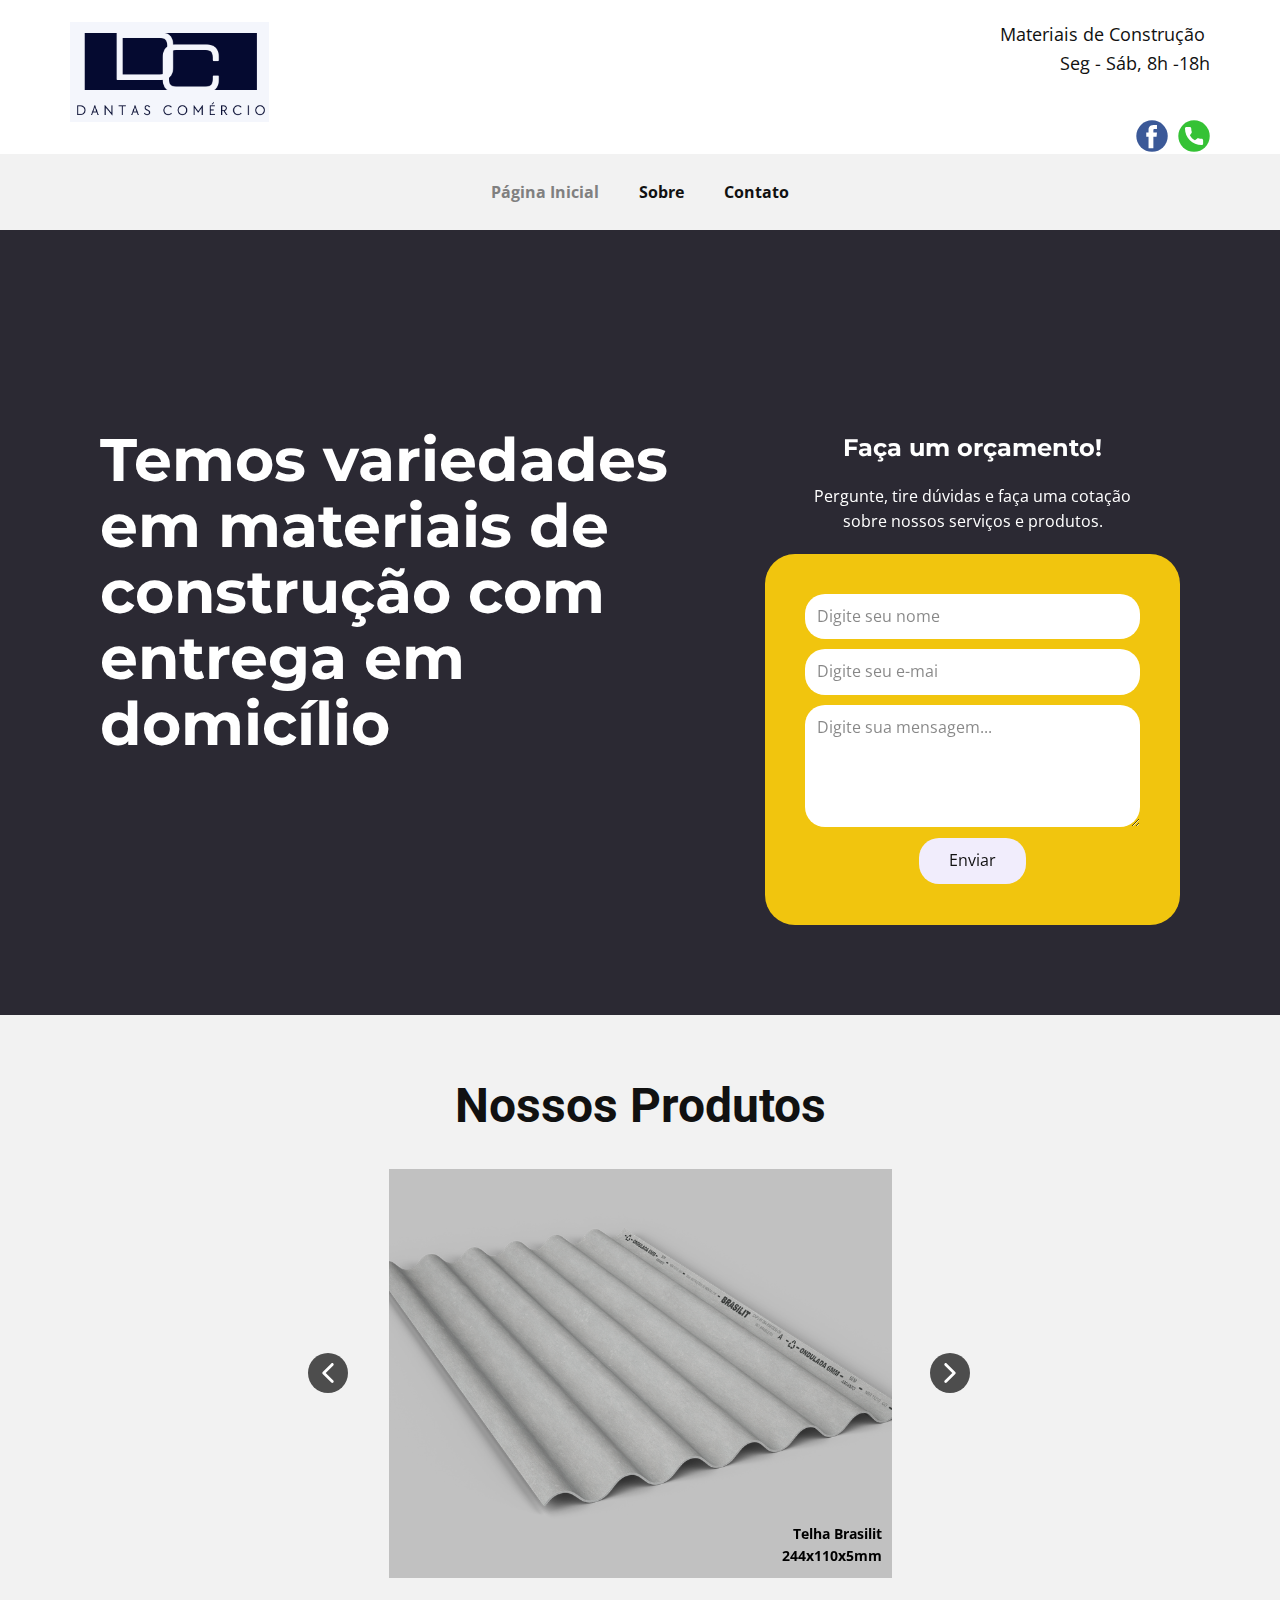
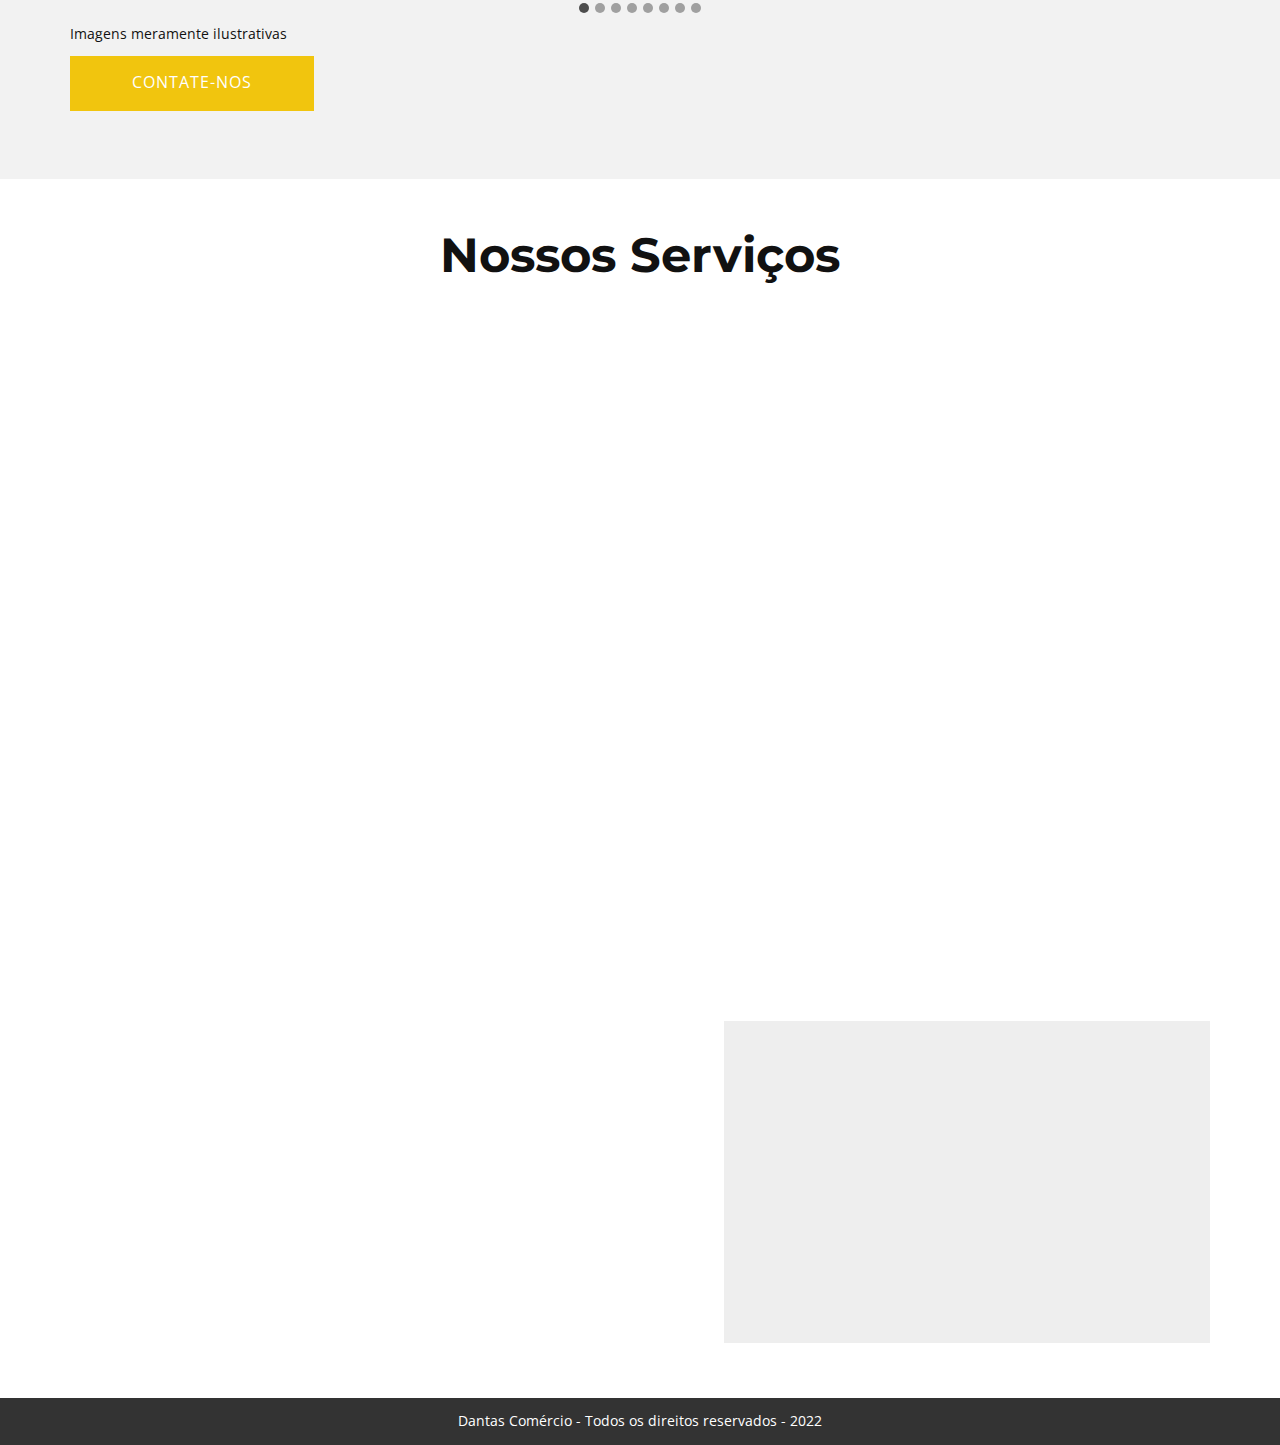
==== index.html @ 9c633738 "dantas-comercio" ====
<!DOCTYPE html>
<html style="font-size: 16px;" lang="pt-BR">
  <head>
    <meta name="viewport" content="width=device-width, initial-scale=1.0">
    <meta charset="utf-8">
    <meta name="keywords" content="​Preparing For Your Success,We Provide Truly Prominent IT Solutions., Our Services, About Us, ​Build Great Products, We partner with the world&amp;apos;s leading universities, ​Consulting Successes, What People Say">
    <meta name="description" content="">
    <meta name="page_type" content="np-template-header-footer-from-plugin">
    <title>Página Inicial</title>
    <link rel="stylesheet" href="nicepage.css" media="screen">
<link rel="stylesheet" href="Página-Inicial.css" media="screen">
    <script class="u-script" type="text/javascript" src="jquery.js" defer=""></script>
    <script class="u-script" type="text/javascript" src="nicepage.js" defer=""></script>
    <meta name="generator" content="Nicepage 4.3.3, nicepage.com">
    <link rel="icon" href="images/favicon.png">
    <link id="u-theme-google-font" rel="stylesheet" href="https://fonts.googleapis.com/css?family=Roboto:100,100i,300,300i,400,400i,500,500i,700,700i,900,900i|Open+Sans:300,300i,400,400i,600,600i,700,700i,800,800i">
    <link id="u-page-google-font" rel="stylesheet" href="https://fonts.googleapis.com/css?family=Montserrat:100,100i,200,200i,300,300i,400,400i,500,500i,600,600i,700,700i,800,800i,900,900i">
    
    
    
    
    
    <script type="application/ld+json">{
		"@context": "http://schema.org",
		"@type": "Organization",
		"name": "DC Projeto",
		"logo": "images/DC-Cr.png",
		"sameAs": [
				"https://www.facebook.com/dantascomerciomd/",
				"tel:+5511960256099"
		]
}</script>
    <meta name="theme-color" content="#7c5ddf">
    <meta property="og:title" content="Página Inicial">
    <meta property="og:description" content="">
    <meta property="og:type" content="website">
  </head>
  <body data-home-page="Página-Inicial.html" data-home-page-title="Página Inicial" class="u-body"><header class=" u-clearfix u-header u-section-row-container" id="sec-d35a"><div class="u-section-rows">
        <div class="u-align-center-xs u-section-row u-section-row-1" id="sec-71fa">
          <div class="u-clearfix u-sheet u-sheet-1">
            <p class="u-align-center-sm u-align-center-xs u-align-right-lg u-align-right-md u-align-right-xl u-text u-text-1">Materiais de Construção&nbsp;<br>Seg - Sáb, 8h -18h
            </p>
            <a href="Página-Inicial.html" data-page-id="2117128168" class="u-align-center-sm u-align-center-xs u-image u-logo u-image-1" data-image-width="312" data-image-height="157" title="Home">
              <img src="images/DC-Cr.png" class="u-logo-image u-logo-image-1" data-image-width="80">
            </a>
            <div class="u-align-right u-social-icons u-spacing-10 u-social-icons-1">
              <a class="u-social-url" title="facebook" target="_blank" href="https://www.facebook.com/dantascomerciomd/"><span class="u-icon u-social-facebook u-social-icon u-icon-1"><svg class="u-svg-link" preserveAspectRatio="xMidYMin slice" viewBox="0 0 112 112" style=""><use xmlns:xlink="http://www.w3.org/1999/xlink" xlink:href="#svg-f225"></use></svg><svg class="u-svg-content" viewBox="0 0 112 112" x="0" y="0" id="svg-f225"><circle fill="currentColor" cx="56.1" cy="56.1" r="55"></circle><path fill="#FFFFFF" d="M73.5,31.6h-9.1c-1.4,0-3.6,0.8-3.6,3.9v8.5h12.6L72,58.3H60.8v40.8H43.9V58.3h-8V43.9h8v-9.2
            c0-6.7,3.1-17,17-17h12.5v13.9H73.5z"></path></svg></span>
              </a>
              <a class="u-social-url" target="_blank" data-type="Phone" title="Phone" href="tel:+5511960256099"><span class="u-icon u-social-icon u-social-phone u-icon-2"><svg class="u-svg-link" preserveAspectRatio="xMidYMin slice" viewBox="0 0 112 112" style=""><use xmlns:xlink="http://www.w3.org/1999/xlink" xlink:href="#svg-a6d8"></use></svg><svg class="u-svg-content" viewBox="0 0 112 112" x="0" y="0" id="svg-a6d8"><circle fill="currentColor" cx="56.1" cy="56.1" r="55"></circle><path fill="#FFFFFF" d="M82.7,66c-3.9,0-7.7-0.6-11.3-1.8c-1.8-0.6-4,0-5,1.1l-7.1,5.4c-8.3-4.4-13.4-9.5-17.7-17.7l5.2-7
	c1.4-1.4,1.8-3.3,1.3-5.2c-1.2-3.6-1.8-7.5-1.8-11.3c0-2.8-2.3-5.1-5.1-5.1H29.5c-2.8,0-5.1,2.3-5.1,5.1c0,32.2,26.2,58.4,58.4,58.4
	c2.8,0,5.1-2.3,5.1-5.1V71.1C87.8,68.3,85.6,66,82.7,66z"></path></svg></span>
              </a>
            </div>
          </div>
          
          
          
          
          
        </div>
        <div class="u-grey-5 u-section-row u-section-row-2" id="sec-13b1">
          <div class="u-clearfix u-sheet u-valign-middle u-sheet-2">
            <nav class="u-menu u-menu-dropdown u-offcanvas u-menu-1">
              <div class="menu-collapse" style="font-size: 1rem; letter-spacing: 0px; font-weight: 700;">
                <a class="u-button-style u-custom-active-border-color u-custom-border u-custom-border-color u-custom-borders u-custom-hover-border-color u-custom-left-right-menu-spacing u-custom-text-active-color u-custom-text-color u-custom-text-hover-color u-custom-top-bottom-menu-spacing u-nav-link" href="#">
                  <svg class="u-svg-link" viewBox="0 0 24 24"><use xmlns:xlink="http://www.w3.org/1999/xlink" xlink:href="#menu-hamburger"></use></svg>
                  <svg class="u-svg-content" version="1.1" id="menu-hamburger" viewBox="0 0 16 16" x="0px" y="0px" xmlns:xlink="http://www.w3.org/1999/xlink" xmlns="http://www.w3.org/2000/svg"><g><rect y="1" width="16" height="2"></rect><rect y="7" width="16" height="2"></rect><rect y="13" width="16" height="2"></rect>
</g></svg>
                </a>
              </div>
              <div class="u-custom-menu u-nav-container">
                <ul class="u-nav u-unstyled u-nav-1"><li class="u-nav-item"><a class="u-button-style u-nav-link u-text-active-grey-50 u-text-hover-palette-5-dark-1" href="Página-Inicial.html" style="padding: 10px 20px;">Página Inicial</a>
</li><li class="u-nav-item"><a class="u-button-style u-nav-link u-text-active-grey-50 u-text-hover-palette-5-dark-1" href="Sobre.html" style="padding: 10px 20px;">Sobre</a>
</li><li class="u-nav-item"><a class="u-button-style u-nav-link u-text-active-grey-50 u-text-hover-palette-5-dark-1" href="Contato.html" style="padding: 10px 20px;">Contato</a>
</li></ul>
              </div>
              <div class="u-custom-menu u-nav-container-collapse">
                <div class="u-black u-container-style u-inner-container-layout u-opacity u-opacity-95 u-sidenav">
                  <div class="u-inner-container-layout u-sidenav-overflow">
                    <div class="u-menu-close"></div>
                    <ul class="u-align-center u-nav u-popupmenu-items u-unstyled u-nav-2"><li class="u-nav-item"><a class="u-button-style u-nav-link" href="Página-Inicial.html" style="padding: 10px 20px;">Página Inicial</a>
</li><li class="u-nav-item"><a class="u-button-style u-nav-link" href="Sobre.html" style="padding: 10px 20px;">Sobre</a>
</li><li class="u-nav-item"><a class="u-button-style u-nav-link" href="Contato.html" style="padding: 10px 20px;">Contato</a>
</li></ul>
                  </div>
                </div>
                <div class="u-black u-menu-overlay u-opacity u-opacity-70"></div>
              </div>
            </nav>
          </div>
          
          
          
          
          
        </div>
      </div></header>
    <section class="u-clearfix u-palette-1-dark-3 u-section-1" id="carousel_b222">
      <div class="u-clearfix u-sheet u-sheet-1">
        <div class="u-clearfix u-expanded-width u-layout-wrap u-layout-wrap-1">
          <div class="u-layout">
            <div class="u-layout-row">
              <div class="u-align-center-sm u-align-center-xs u-container-style u-layout-cell u-size-28-md u-size-28-sm u-size-28-xs u-size-35-lg u-size-35-xl u-layout-cell-1">
                <div class="u-container-layout u-valign-top u-container-layout-1">
                  <h2 class="u-custom-font u-font-montserrat u-text u-text-body-alt-color u-text-1" data-animation-name="slideIn" data-animation-duration="2000" data-animation-direction="Left">Temos variedades em materiais de construção com entrega em domicílio<br>
                  </h2>
                </div>
              </div>
              <div class="u-align-left u-container-style u-layout-cell u-size-25-lg u-size-25-xl u-size-32-md u-size-32-sm u-size-32-xs u-layout-cell-2" data-animation-name="zoomIn" data-animation-duration="1750" data-animation-direction="">
                <div class="u-container-layout u-valign-bottom u-container-layout-2">
                  <h3 class="u-align-center u-custom-font u-font-montserrat u-text u-text-body-alt-color u-text-default u-text-2">Faça um orçamento!</h3>
                  <p class="u-align-center u-text u-text-body-alt-color u-text-3">Pergunte, tire dúvidas e faça uma cotação sobre nossos serviços e produtos.</p>
                  <div class="u-form u-palette-3-base u-radius-30 u-form-1">
                    <form action="diegoferreira899@gmail.com" method="POST" class="u-clearfix u-form-spacing-10 u-form-vertical u-inner-form" source="custom" name="form" style="padding: 40px;">
                      <div class="u-form-group u-form-name">
                        <label for="name-2137" class="u-form-control-hidden u-label"></label>
                        <input type="text" placeholder="Digite seu nome" id="name-2137" name="name" class="u-input u-input-rectangle u-radius-20 u-white" required="">
                      </div>
                      <div class="u-form-email u-form-group">
                        <label for="email-2137" class="u-form-control-hidden u-label"></label>
                        <input type="email" placeholder="Digite seu e-mai" id="email-2137" name="email" class="u-input u-input-rectangle u-radius-20 u-white" required="">
                      </div>
                      <div class="u-form-group u-form-message">
                        <label for="message-2137" class="u-form-control-hidden u-label"></label>
                        <textarea placeholder="Digite sua mensagem..." rows="4" cols="50" id="message-2137" name="message" class="u-input u-input-rectangle u-radius-20 u-white" required=""></textarea>
                      </div>
                      <div class="u-align-center u-form-group u-form-submit">
                        <a href="#" class="u-btn u-btn-round u-btn-submit u-button-style u-palette-1-light-3 u-radius-20 u-btn-1">Enviar<br>
                        </a>
                        <input type="submit" value="submit" class="u-form-control-hidden">
                      </div>
                      <div class="u-form-send-message u-form-send-success">Obrigado! Sua mensagem foi enviada com sucesso.</div>
                      <div class="u-form-send-error u-form-send-message">Houve uma falha! Tente outros canais de atendimento.</div>
                      <input type="hidden" value="" name="recaptchaResponse">
                    </form>
                  </div>
                </div>
              </div>
            </div>
          </div>
        </div>
      </div>
    </section>
    <section class="u-align-center u-clearfix u-grey-5 u-section-2" id="sec-fc1e">
      <div class="u-clearfix u-sheet u-sheet-1">
        <h1 class="u-text u-text-default u-text-1">Nossos Produt<span style="font-size: 1.875rem;"></span>os
        </h1>
        <div class="u-carousel u-expanded-width-xs u-gallery u-gallery-slider u-layout-carousel u-lightbox u-no-transition u-show-text-always u-gallery-1" id="carousel-f035" data-interval="5000" data-u-ride="carousel">
          <ol class="u-absolute-hcenter u-carousel-indicators u-carousel-indicators-1">
            <li data-u-target="#carousel-f035" data-u-slide-to="0" class="u-active u-grey-70 u-shape-circle" style="width: 10px; height: 10px;"></li>
            <li data-u-target="#carousel-f035" data-u-slide-to="1" class="u-grey-70 u-shape-circle" style="width: 10px; height: 10px;"></li>
            <li data-u-target="#carousel-f035" data-u-slide-to="2" class="u-grey-70 u-shape-circle" style="width: 10px; height: 10px;"></li>
            <li data-u-target="#carousel-f035" data-u-slide-to="3" class="u-grey-70 u-shape-circle" style="width: 10px; height: 10px;"></li>
            <li data-u-target="#carousel-f035" data-u-slide-to="4" class="u-grey-70 u-shape-circle" style="width: 10px; height: 10px;"></li>
            <li data-u-target="#carousel-f035" data-u-slide-to="5" class="u-grey-70 u-shape-circle" style="width: 10px; height: 10px;"></li>
            <li data-u-target="#carousel-f035" data-u-slide-to="6" class="u-grey-70 u-shape-circle" style="width: 10px; height: 10px;"></li>
            <li data-u-target="#carousel-f035" data-u-slide-to="7" class="u-grey-70 u-shape-circle" style="width: 10px; height: 10px;"></li>
          </ol>
          <div class="u-carousel-inner u-gallery-inner" role="listbox">
            <div class="u-active u-carousel-item u-gallery-item u-carousel-item-1">
              <div class="u-back-slide" data-image-width="900" data-image-height="636">
                <img class="u-back-image u-expanded" src="images/telha-residencial-6502899-1570106093883.png">
              </div>
              <div class="u-align-right u-over-slide u-shading u-valign-bottom u-over-slide-1">
                <p class="u-align-right u-gallery-heading u-small-text u-text-black u-text-variant" style="margin-right: 0px; margin-left: auto; width: 234px; font-weight: 700;">Telha Brasilit</p>
                <p class="u-align-right-xs u-gallery-text u-text-black" style="margin-right: 0px; margin-left: auto; margin-top: 0px; width: 234px; font-size: 0.875rem; font-weight: 700; background-image: none;">244x110x5mm</p>
              </div>
            </div>
            <div class="u-carousel-item u-gallery-item u-carousel-item-2">
              <div class="u-back-slide" data-image-width="1000" data-image-height="1000">
                <img class="u-back-image u-expanded" src="images/teste1Telha-ondulada-de-fibrocimento-213x110cm-5mm-Residencial-cinza-Brasilit.jpg">
              </div>
              <div class="u-align-right u-over-slide u-shading u-valign-bottom u-over-slide-2">
                <p class="u-align-right u-gallery-heading u-small-text u-text-black u-text-variant" style="margin-right: 0px; margin-left: auto; width: 234px; font-weight: 700;">Telha Brasilit</p>
                <p class="u-align-right-xs u-gallery-text u-text-black" style="margin-right: 0px; margin-left: auto; margin-top: 0px; width: 234px; font-size: 0.875rem; font-weight: 700; background-image: none;">213x110x5mm</p>
              </div>
            </div>
            <div class="u-carousel-item u-gallery-item u-carousel-item-3" data-image-width="1600" data-image-height="1600">
              <div class="u-back-slide">
                <img class="u-back-image u-expanded" src="images/teste-telha_romana_de_vidro_225x40cm_prismatic_88490976_3070_1800x1800.webp" alt="Telha Romana">
              </div>
              <div class="u-align-right u-over-slide u-shading u-valign-bottom u-over-slide-3">
                <p class="u-align-right u-gallery-heading u-small-text u-text-black u-text-variant" style="margin-right: 0px; margin-left: auto; width: 234px; font-weight: 700;">Telha Romana</p>
                <p class="u-align-right-xs u-gallery-text u-text-black" style="margin-right: 0px; margin-left: auto; margin-top: 0px; width: 234px; font-size: 0.875rem; font-weight: 700; background-image: none;">Prismatic R$ 40,00 un.</p>
              </div>
              <style data-mode="XL" data-visited="true"></style>
              <style data-mode="LG"></style>
              <style data-mode="MD"></style>
              <style data-mode="SM"></style>
              <style data-mode="XS" data-visited="true"></style>
            </div>
            <div class="u-carousel-item u-gallery-item u-carousel-item-4" data-image-width="600" data-image-height="600">
              <div class="u-back-slide">
                <img class="u-back-image u-expanded" src="images/TELHA_VIDRO_PORTUGUESA.jpg_5.jpg" alt="Telha de Vidro Portuguesa">
              </div>
              <div class="u-align-right u-over-slide u-shading u-valign-bottom u-over-slide-4">
                <p class="u-align-right u-gallery-heading u-small-text u-text-black u-text-variant" style="margin-right: 0px; margin-left: auto; width: 234px; font-weight: 700;">Telha de Vidro Portuguesa</p>
                <p class="u-align-right-xs u-gallery-text u-text-black" style="margin-right: 0px; margin-left: auto; margin-top: 0px; width: 234px; font-size: 0.875rem; font-weight: 700; background-image: none;">R$ 40,00 un.</p>
              </div>
              <style data-mode="XL"></style>
              <style data-mode="LG"></style>
              <style data-mode="MD"></style>
              <style data-mode="SM"></style>
              <style data-mode="XS" data-visited="true"></style>
            </div>
            <div class="u-carousel-item u-gallery-item u-carousel-item-5" data-image-width="420" data-image-height="356">
              <div class="u-back-slide" data-image-width="420" data-image-height="356">
                <img class="u-back-image u-expanded" src="images/areia-ecologica-ecosolidos-20kg.png" alt="Areia Ensacada">
              </div>
              <div class="u-align-right u-over-slide u-shading u-valign-bottom u-over-slide-5">
                <p class="u-align-right u-gallery-heading u-small-text u-text-black u-text-variant" style="margin-right: 0px; margin-left: auto; width: 234px; font-weight: 700;">Areia Ensacada</p>
                <p class="u-align-right-xs u-gallery-text u-text-black" style="margin-right: 0px; margin-left: auto; margin-top: 0px; width: 234px; font-size: 0.875rem; font-weight: 700; background-image: none;">20kg/un.</p>
              </div>
              <style data-mode="XL"></style>
              <style data-mode="LG"></style>
              <style data-mode="MD"></style>
              <style data-mode="SM"></style>
              <style data-mode="XS" data-visited="true"></style>
            </div>
            <div class="u-carousel-item u-gallery-item u-carousel-item-6" data-image-width="458" data-image-height="458">
              <div class="u-back-slide" data-image-width="458" data-image-height="458">
                <img class="u-back-image u-expanded" src="images/teste-pedra-brita-1-ensacada-20kg.jpg" alt="Pedrisco Ensacado">
              </div>
              <div class="u-align-right u-over-slide u-shading u-valign-bottom u-over-slide-6">
                <p class="u-align-right u-gallery-heading u-small-text u-text-black u-text-variant" style="margin-right: 0px; margin-left: auto; width: 300px; font-weight: 700;">Pedrisco Ensacado</p>
                <p class="u-align-right-xs u-gallery-text u-text-black" style="margin-right: 0px; margin-left: auto; margin-top: 0px; width: 300px; font-size: 0.875rem; font-weight: 700; background-image: none;">20kg/un.</p>
              </div>
              <style data-mode="XL"></style>
              <style data-mode="LG"></style>
              <style data-mode="MD"></style>
              <style data-mode="SM"></style>
              <style data-mode="XS" data-visited="true"></style>
            </div>
            <div class="u-carousel-item u-gallery-item u-carousel-item-7" data-image-width="600" data-image-height="600">
              <div class="u-back-slide" data-image-width="458" data-image-height="458">
                <img class="u-back-image u-expanded" src="images/teste-pedra-brita-1-ensacada-20kg.jpg" alt="Pedra Ensacada">
              </div>
              <div class="u-align-right u-over-slide u-shading u-valign-bottom u-over-slide-7">
                <p class="u-align-right u-gallery-heading u-small-text u-text-black u-text-variant" style="margin-right: 0px; margin-left: auto; width: 234px; font-weight: 700;">Pedra Ensacada</p>
                <p class="u-align-right-xs u-gallery-text u-text-black" style="margin-right: 0px; margin-left: auto; margin-top: 0px; width: 234px; font-size: 0.875rem; font-weight: 700; background-image: none;">20kg/un.</p>
              </div>
              <style data-mode="XL"></style>
              <style data-mode="LG"></style>
              <style data-mode="MD"></style>
              <style data-mode="SM"></style>
              <style data-mode="XS" data-visited="true"></style>
            </div>
            <div class="u-carousel-item u-gallery-item u-carousel-item-8" data-image-width="600" data-image-height="600">
              <div class="u-back-slide" data-image-width="500" data-image-height="500">
                <img class="u-back-image u-expanded" src="images/Cimento-Porcelanato-CAU-CPII-E-32-50KG-mafrel.jpg" alt="">
              </div>
              <div class="u-align-right u-over-slide u-shading u-valign-bottom u-over-slide-8">
                <p class="u-align-right u-gallery-heading u-small-text u-text-black u-text-variant" style="margin-right: 0px; margin-left: auto; width: 234px; font-weight: 700;">Cimento Cauê 50kg</p>
                <p class="u-align-right-xs u-gallery-text u-text-black" style="margin-right: 0px; margin-left: auto; margin-top: 0px; width: 234px; font-size: 0.875rem; font-weight: 700; background-image: none;">R$ 27,00 p/ retirar</p>
              </div>
              <style data-mode="XL"></style>
              <style data-mode="LG"></style>
              <style data-mode="MD"></style>
              <style data-mode="SM"></style>
              <style data-mode="XS" data-visited="true"></style>
            </div>
          </div>
          <a class="u-absolute-vcenter u-carousel-control u-carousel-control-prev u-grey-70 u-hidden-sm u-hidden-xs u-icon-circle u-opacity u-opacity-70 u-spacing-10 u-text-white u-carousel-control-1" href="#carousel-f035" role="button" data-u-slide="prev">
            <span aria-hidden="true">
              <svg viewBox="0 0 451.847 451.847"><path d="M97.141,225.92c0-8.095,3.091-16.192,9.259-22.366L300.689,9.27c12.359-12.359,32.397-12.359,44.751,0
c12.354,12.354,12.354,32.388,0,44.748L173.525,225.92l171.903,171.909c12.354,12.354,12.354,32.391,0,44.744
c-12.354,12.365-32.386,12.365-44.745,0l-194.29-194.281C100.226,242.115,97.141,234.018,97.141,225.92z"></path></svg>
            </span>
            <span class="sr-only">
              <svg viewBox="0 0 451.847 451.847"><path d="M97.141,225.92c0-8.095,3.091-16.192,9.259-22.366L300.689,9.27c12.359-12.359,32.397-12.359,44.751,0
c12.354,12.354,12.354,32.388,0,44.748L173.525,225.92l171.903,171.909c12.354,12.354,12.354,32.391,0,44.744
c-12.354,12.365-32.386,12.365-44.745,0l-194.29-194.281C100.226,242.115,97.141,234.018,97.141,225.92z"></path></svg>
            </span>
          </a>
          <a class="u-absolute-vcenter u-carousel-control u-carousel-control-next u-grey-70 u-hidden-sm u-hidden-xs u-icon-circle u-opacity u-opacity-70 u-spacing-10 u-text-white u-carousel-control-2" href="#carousel-f035" role="button" data-u-slide="next">
            <span aria-hidden="true">
              <svg viewBox="0 0 451.846 451.847"><path d="M345.441,248.292L151.154,442.573c-12.359,12.365-32.397,12.365-44.75,0c-12.354-12.354-12.354-32.391,0-44.744
L278.318,225.92L106.409,54.017c-12.354-12.359-12.354-32.394,0-44.748c12.354-12.359,32.391-12.359,44.75,0l194.287,194.284
c6.177,6.18,9.262,14.271,9.262,22.366C354.708,234.018,351.617,242.115,345.441,248.292z"></path></svg>
            </span>
            <span class="sr-only">
              <svg viewBox="0 0 451.846 451.847"><path d="M345.441,248.292L151.154,442.573c-12.359,12.365-32.397,12.365-44.75,0c-12.354-12.354-12.354-32.391,0-44.744
L278.318,225.92L106.409,54.017c-12.354-12.359-12.354-32.394,0-44.748c12.354-12.359,32.391-12.359,44.75,0l194.287,194.284
c6.177,6.18,9.262,14.271,9.262,22.366C354.708,234.018,351.617,242.115,345.441,248.292z"></path></svg>
            </span>
          </a>
        </div>
        <a href="Contato.html" data-page-id="66217888" class="u-active-palette-3-light-2 u-align-left-sm u-align-left-xs u-btn u-button-style u-hover-palette-3-light-2 u-palette-3-base u-text-active-white u-text-body-alt-color u-text-hover-white u-btn-1">Contate-nos</a>
        <p class="u-align-left u-text u-text-2">Imagens meramente ilustrativas</p>
      </div>
    </section>
    <section class="u-align-left u-clearfix u-section-3" id="carousel_f181">
      <div class="u-clearfix u-sheet u-sheet-1">
        <h2 class="u-align-center u-custom-font u-font-montserrat u-text u-text-default u-text-1">Nossos Serviços</h2>
        <div class="u-expanded-width u-list u-list-1">
          <div class="u-repeater u-repeater-1">
            <div class="u-align-left u-container-style u-list-item u-repeater-item" data-animation-name="zoomIn" data-animation-duration="2000" data-animation-direction="">
              <div class="u-container-layout u-similar-container u-valign-middle u-container-layout-1"><span class="u-custom-item u-file-icon u-icon u-icon-circle u-palette-1-base u-spacing-10 u-text-white u-icon-1"><img src="images/12.png" alt=""></span>
                <h5 class="u-custom-font u-font-montserrat u-text u-text-default u-text-2">Material de Construção</h5>
                <p class="u-text u-text-3">Variedades em materiais de construção com preços atrativos. Venha conferir!</p>
              </div>
            </div>
            <div class="u-align-left u-container-style u-list-item u-repeater-item" data-animation-name="zoomIn" data-animation-duration="2000" data-animation-direction="">
              <div class="u-container-layout u-similar-container u-valign-middle u-container-layout-2"><span class="u-custom-item u-file-icon u-icon u-icon-circle u-palette-1-base u-spacing-10 u-text-white u-icon-2"><img src="images/13.png" alt=""></span>
                <h5 class="u-custom-font u-font-montserrat u-text u-text-default u-text-4">Entrega em domicílio</h5>
                <p class="u-text u-text-5">Aqui você compra na quantidade e qualidade desejada e entregamos no local de sua preferência.</p>
              </div>
            </div>
            <div class="u-align-left u-container-style u-list-item u-repeater-item" data-animation-name="zoomIn" data-animation-duration="2000" data-animation-direction="">
              <div class="u-container-layout u-similar-container u-valign-middle u-container-layout-3"><span class="u-custom-item u-icon u-icon-circle u-palette-1-base u-spacing-10 u-text-white u-icon-3"><svg class="u-svg-link" preserveAspectRatio="xMidYMin slice" viewBox="0 0 55.25 55.25" style=""><use xmlns:xlink="http://www.w3.org/1999/xlink" xlink:href="#svg-e907"></use></svg><svg class="u-svg-content" viewBox="0 0 55.25 55.25" x="0px" y="0px" id="svg-e907" style="enable-background:new 0 0 55.25 55.25;"><path d="M52.618,2.631c-3.51-3.508-9.219-3.508-12.729,0L3.827,38.693C3.81,38.71,3.8,38.731,3.785,38.749
	c-0.021,0.024-0.039,0.05-0.058,0.076c-0.053,0.074-0.094,0.153-0.125,0.239c-0.009,0.026-0.022,0.049-0.029,0.075
	c-0.003,0.01-0.009,0.02-0.012,0.03l-3.535,14.85c-0.016,0.067-0.02,0.135-0.022,0.202C0.004,54.234,0,54.246,0,54.259
	c0.001,0.114,0.026,0.225,0.065,0.332c0.009,0.025,0.019,0.047,0.03,0.071c0.049,0.107,0.11,0.21,0.196,0.296
	c0.095,0.095,0.207,0.168,0.328,0.218c0.121,0.05,0.25,0.075,0.379,0.075c0.077,0,0.155-0.009,0.231-0.027l14.85-3.535
	c0.027-0.006,0.051-0.021,0.077-0.03c0.034-0.011,0.066-0.024,0.099-0.039c0.072-0.033,0.139-0.074,0.201-0.123
	c0.024-0.019,0.049-0.033,0.072-0.054c0.008-0.008,0.018-0.012,0.026-0.02l36.063-36.063C56.127,11.85,56.127,6.14,52.618,2.631z
	 M51.204,4.045c2.488,2.489,2.7,6.397,0.65,9.137l-9.787-9.787C44.808,1.345,48.716,1.557,51.204,4.045z M46.254,18.895l-9.9-9.9
	l1.414-1.414l9.9,9.9L46.254,18.895z M4.961,50.288c-0.391-0.391-1.023-0.391-1.414,0L2.79,51.045l2.554-10.728l4.422-0.491
	l-0.569,5.122c-0.004,0.038,0.01,0.073,0.01,0.11c0,0.038-0.014,0.072-0.01,0.11c0.004,0.033,0.021,0.06,0.028,0.092
	c0.012,0.058,0.029,0.111,0.05,0.165c0.026,0.065,0.057,0.124,0.095,0.181c0.031,0.046,0.062,0.087,0.1,0.127
	c0.048,0.051,0.1,0.094,0.157,0.134c0.045,0.031,0.088,0.06,0.138,0.084C9.831,45.982,9.9,46,9.972,46.017
	c0.038,0.009,0.069,0.03,0.108,0.035c0.036,0.004,0.072,0.006,0.109,0.006c0,0,0.001,0,0.001,0c0,0,0.001,0,0.001,0h0.001
	c0,0,0.001,0,0.001,0c0.036,0,0.073-0.002,0.109-0.006l5.122-0.569l-0.491,4.422L4.204,52.459l0.757-0.757
	C5.351,51.312,5.351,50.679,4.961,50.288z M17.511,44.809L39.889,22.43c0.391-0.391,0.391-1.023,0-1.414s-1.023-0.391-1.414,0
	L16.097,43.395l-4.773,0.53l0.53-4.773l22.38-22.378c0.391-0.391,0.391-1.023,0-1.414s-1.023-0.391-1.414,0L10.44,37.738
	l-3.183,0.354L34.94,10.409l9.9,9.9L17.157,47.992L17.511,44.809z M49.082,16.067l-9.9-9.9l1.415-1.415l9.9,9.9L49.082,16.067z"></path></svg></span>
                <h5 class="u-custom-font u-font-montserrat u-text u-text-default u-text-6">Orçamento</h5>
                <p class="u-text u-text-7">Faça um orçamento conosco. É sem compromisso!</p>
              </div>
            </div>
          </div>
        </div>
      </div>
    </section>
    <section class="u-align-left u-clearfix u-section-4" id="carousel_1522">
      <div class="u-clearfix u-sheet u-valign-bottom-sm u-sheet-1">
        <div class="u-container-style u-group u-group-1" data-animation-name="zoomIn" data-animation-duration="2000" data-animation-direction="">
          <div class="u-container-layout u-valign-middle u-container-layout-1">
            <h6 class="u-text u-text-1">locaLiZAÇÃO</h6>
            <p class="u-align-center u-custom-font u-font-montserrat u-text u-text-2">Avenida Torres Tibagy, 758, 07060-000 - Guarulhos/SP</p>
            <div class="u-border-10 u-border-palette-3-base u-line u-line-horizontal u-line-1"></div>
            <p class="u-text u-text-3"><span class="u-file-icon u-icon"><img src="images/1590523.png" alt=""></span>&nbsp;(11) 2443-3631<br><span class="u-file-icon u-icon"><img src="images/725624.png" alt=""></span>&nbsp;(11) 96025-6099
            </p>
          </div>
        </div>
        <div class="u-align-center-sm u-align-center-xs u-align-right-lg u-align-right-md u-align-right-xl u-grey-light-2 u-map u-map-1">
          <div class="embed-responsive">
            <iframe class="embed-responsive-item" src="//maps.google.com/maps?output=embed&amp;q=Avenida%20Torres%20Tibagy%2C%20758%2C%2007060-000%20-%20Guarulhos%2FSP&amp;z=10&amp;t=m" data-map="[base64]"></iframe>
          </div>
        </div>
      </div>
    </section>
    
    
    <footer class="u-align-center u-clearfix u-footer u-grey-80 u-footer" id="sec-1e6e"><div class="u-clearfix u-sheet u-valign-middle u-sheet-1">
        <p class="u-small-text u-text u-text-variant u-text-1">Dantas Comércio - Todos os direitos reservados - 2022</p>
      </div></footer>
  </body>
</html>
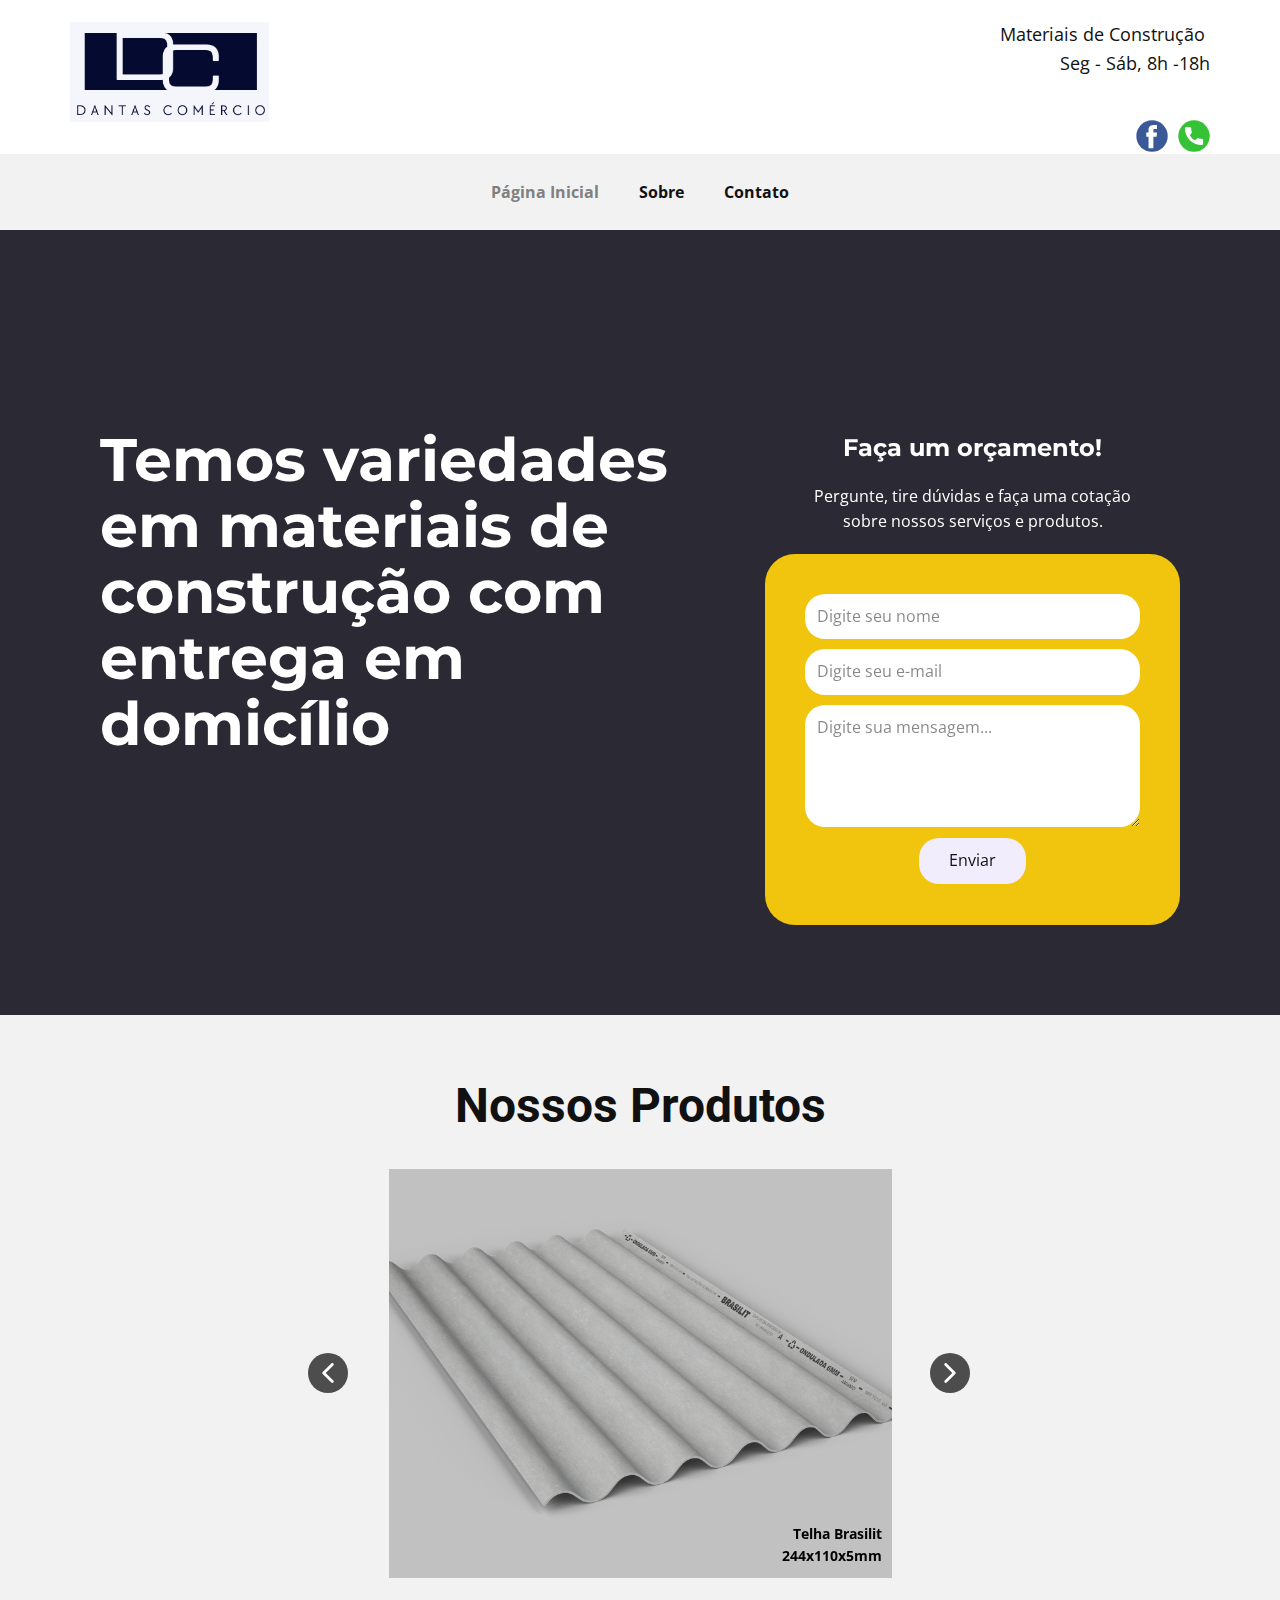
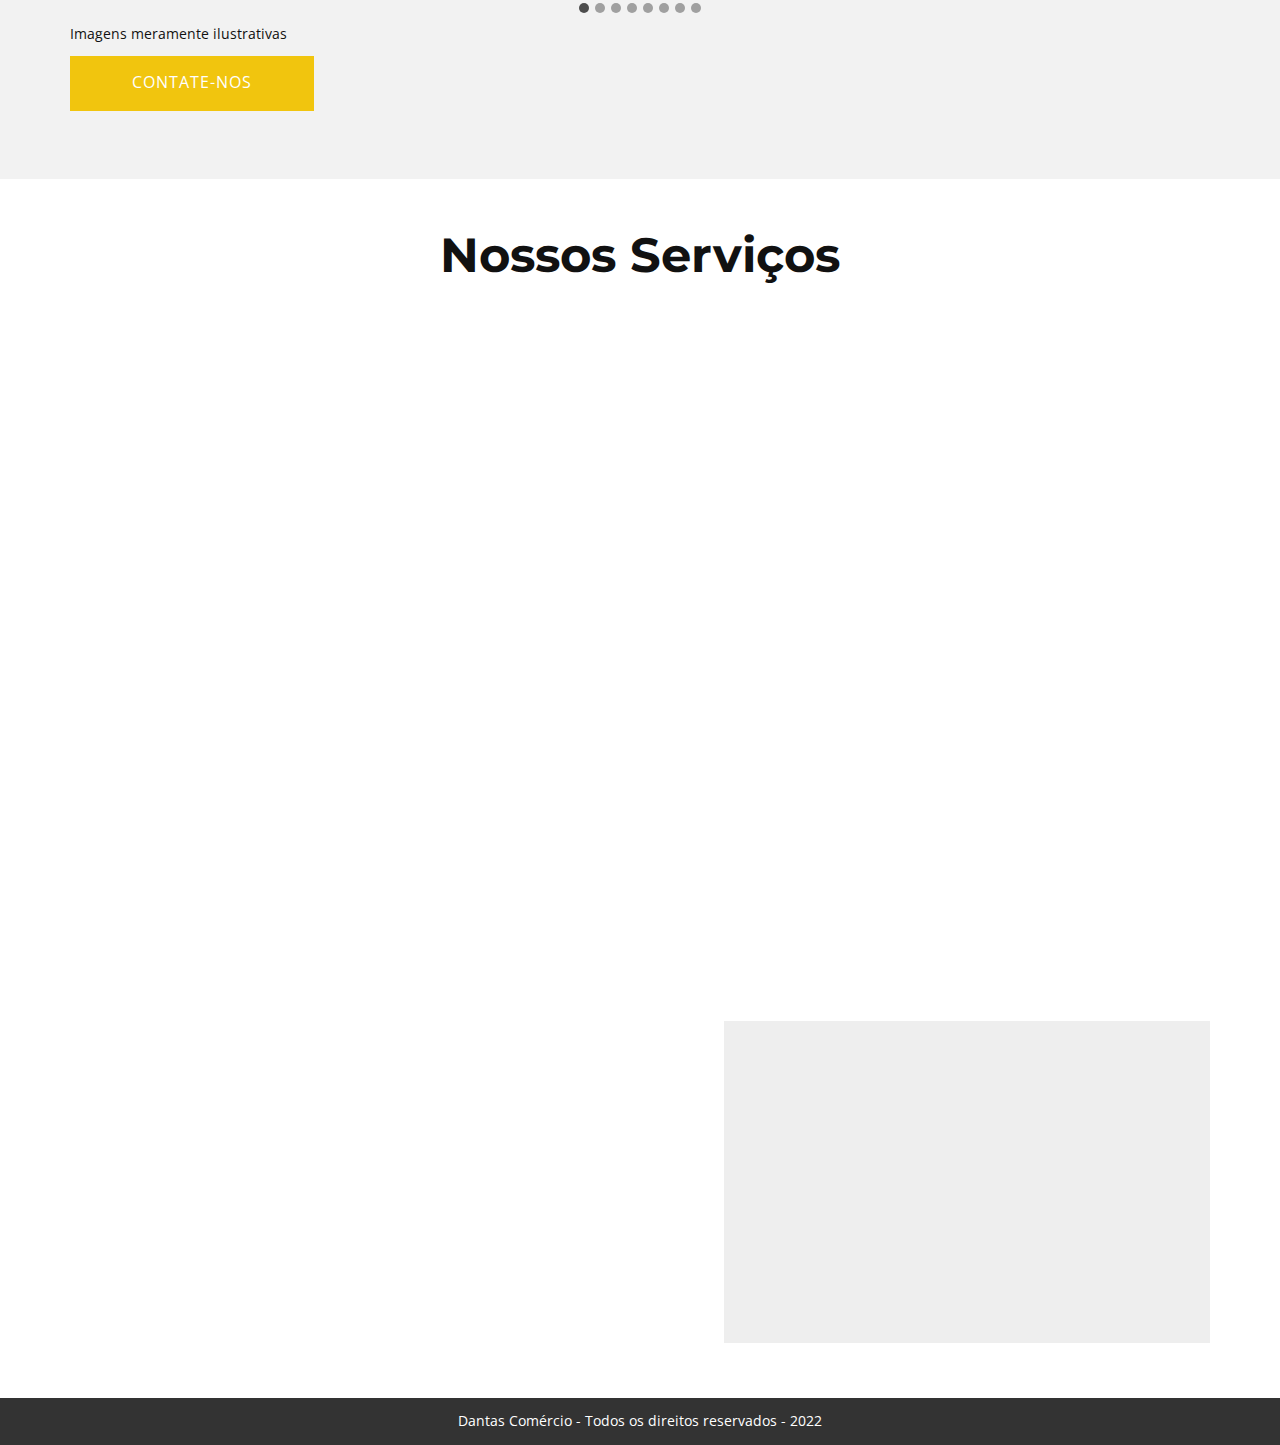
==== commit 7f92809a: "ajustes" ====
--- a/index.html
+++ b/index.html
@@ -119,7 +119,7 @@
                       </div>
                       <div class="u-form-email u-form-group">
                         <label for="email-2137" class="u-form-control-hidden u-label"></label>
-                        <input type="email" placeholder="Digite seu e-mai" id="email-2137" name="email" class="u-input u-input-rectangle u-radius-20 u-white" required="">
+                        <input type="email" placeholder="Digite seu e-mail" id="email-2137" name="email" class="u-input u-input-rectangle u-radius-20 u-white" required="">
                       </div>
                       <div class="u-form-group u-form-message">
                         <label for="message-2137" class="u-form-control-hidden u-label"></label>
@@ -291,18 +291,18 @@
       </div>
     </section>
     <section class="u-align-left u-clearfix u-section-3" id="carousel_f181">
-      <div class="u-clearfix u-sheet u-sheet-1">
-        <h2 class="u-align-center u-custom-font u-font-montserrat u-text u-text-default u-text-1">Nossos Serviços</h2>
+      <div class="u-clearfix u-sheet u-valign-middle-xs u-sheet-1">
+        <h2 class="u-align-center u-custom-font u-font-montserrat u-text u-text-default-lg u-text-default-md u-text-default-sm u-text-default-xl u-text-1">Nossos Serviços</h2>
         <div class="u-expanded-width u-list u-list-1">
           <div class="u-repeater u-repeater-1">
             <div class="u-align-left u-container-style u-list-item u-repeater-item" data-animation-name="zoomIn" data-animation-duration="2000" data-animation-direction="">
-              <div class="u-container-layout u-similar-container u-valign-middle u-container-layout-1"><span class="u-custom-item u-file-icon u-icon u-icon-circle u-palette-1-base u-spacing-10 u-text-white u-icon-1"><img src="images/12.png" alt=""></span>
+              <div class="u-container-layout u-similar-container u-valign-middle u-container-layout-1"><span class="u-custom-item u-file-icon u-icon u-icon-circle u-palette-1-base u-spacing-10 u-text-white u-icon-1"><img src="images/1.png" alt=""></span>
                 <h5 class="u-custom-font u-font-montserrat u-text u-text-default u-text-2">Material de Construção</h5>
                 <p class="u-text u-text-3">Variedades em materiais de construção com preços atrativos. Venha conferir!</p>
               </div>
             </div>
             <div class="u-align-left u-container-style u-list-item u-repeater-item" data-animation-name="zoomIn" data-animation-duration="2000" data-animation-direction="">
-              <div class="u-container-layout u-similar-container u-valign-middle u-container-layout-2"><span class="u-custom-item u-file-icon u-icon u-icon-circle u-palette-1-base u-spacing-10 u-text-white u-icon-2"><img src="images/13.png" alt=""></span>
+              <div class="u-container-layout u-similar-container u-valign-middle u-container-layout-2"><span class="u-custom-item u-file-icon u-icon u-icon-circle u-palette-1-base u-spacing-10 u-text-white u-icon-2"><img src="images/2.png" alt=""></span>
                 <h5 class="u-custom-font u-font-montserrat u-text u-text-default u-text-4">Entrega em domicílio</h5>
                 <p class="u-text u-text-5">Aqui você compra na quantidade e qualidade desejada e entregamos no local de sua preferência.</p>
               </div>
--- a/nicepage.css
+++ b/nicepage.css
@@ -34833,7 +34833,7 @@
 
 @media (max-width: 767px) {
   .u-header .u-sheet-1 {
-    min-height: 228px;
+    min-height: 230px;
   }
 
   .u-header .u-text-1 {
@@ -34844,12 +34844,14 @@
 
   .u-header .u-image-1 {
     width: 197px;
-    margin-top: 0;
+    height: 99px;
+    margin-top: 11px;
     margin-left: auto;
   }
 
   .u-header .u-social-icons-1 {
-    margin-top: 20px;
+    margin-top: 10px;
+    margin-bottom: 2px;
   }
 }
 
@@ -34857,6 +34859,10 @@
   .u-header .u-text-1 {
     width: 340px;
   }
+
+  .u-header .u-social-icons-1 {
+    margin-top: 9px;
+  }
 }
 
  .u-footer {
--- a/Página-Inicial.css
+++ b/Página-Inicial.css
@@ -248,6 +248,7 @@
   font-style: normal;
   border-style: none;
   text-transform: uppercase;
+  font-weight: normal;
   margin: 78px auto 0 0;
   padding: 14px 62px 16px;
 }
@@ -258,10 +259,6 @@
 }
 
 @media (max-width: 1199px) {
-  .u-section-2 .u-btn-1 {
-    font-weight: normal;
-  }
-
   .u-section-2 .u-text-2 {
     margin-right: 486px;
   }
@@ -281,7 +278,7 @@
 
 @media (max-width: 575px) {
   .u-section-2 .u-sheet-1 {
-    min-height: 50vw;
+    min-height: 100vh;
   }
 
   .u-section-2 .u-text-1 {
@@ -330,13 +327,13 @@
 
   .u-section-2 .u-btn-1 {
     align-self: center;
-    margin-top: 118px;
+    margin-top: 123px;
     margin-left: auto;
   }
 
   .u-section-2 .u-text-2 {
     width: auto;
-    margin-top: -125px;
+    margin-top: -130px;
     margin-right: 0;
   }
 }.u-section-3 .u-sheet-1 {
@@ -473,12 +470,19 @@
 
 @media (max-width: 575px) {
   .u-section-3 .u-sheet-1 {
-    min-height: 874px;
+    min-height: 891px;
   }
 
   .u-section-3 .u-text-1 {
     font-size: 2.25rem;
-    margin-top: 47px;
+    width: auto;
+    margin-top: 60px;
+    margin-left: 19px;
+    margin-right: 19px;
+  }
+
+  .u-section-3 .u-list-1 {
+    margin-bottom: 60px;
   }
 }.u-section-4 .u-sheet-1 {
   min-height: 755px;
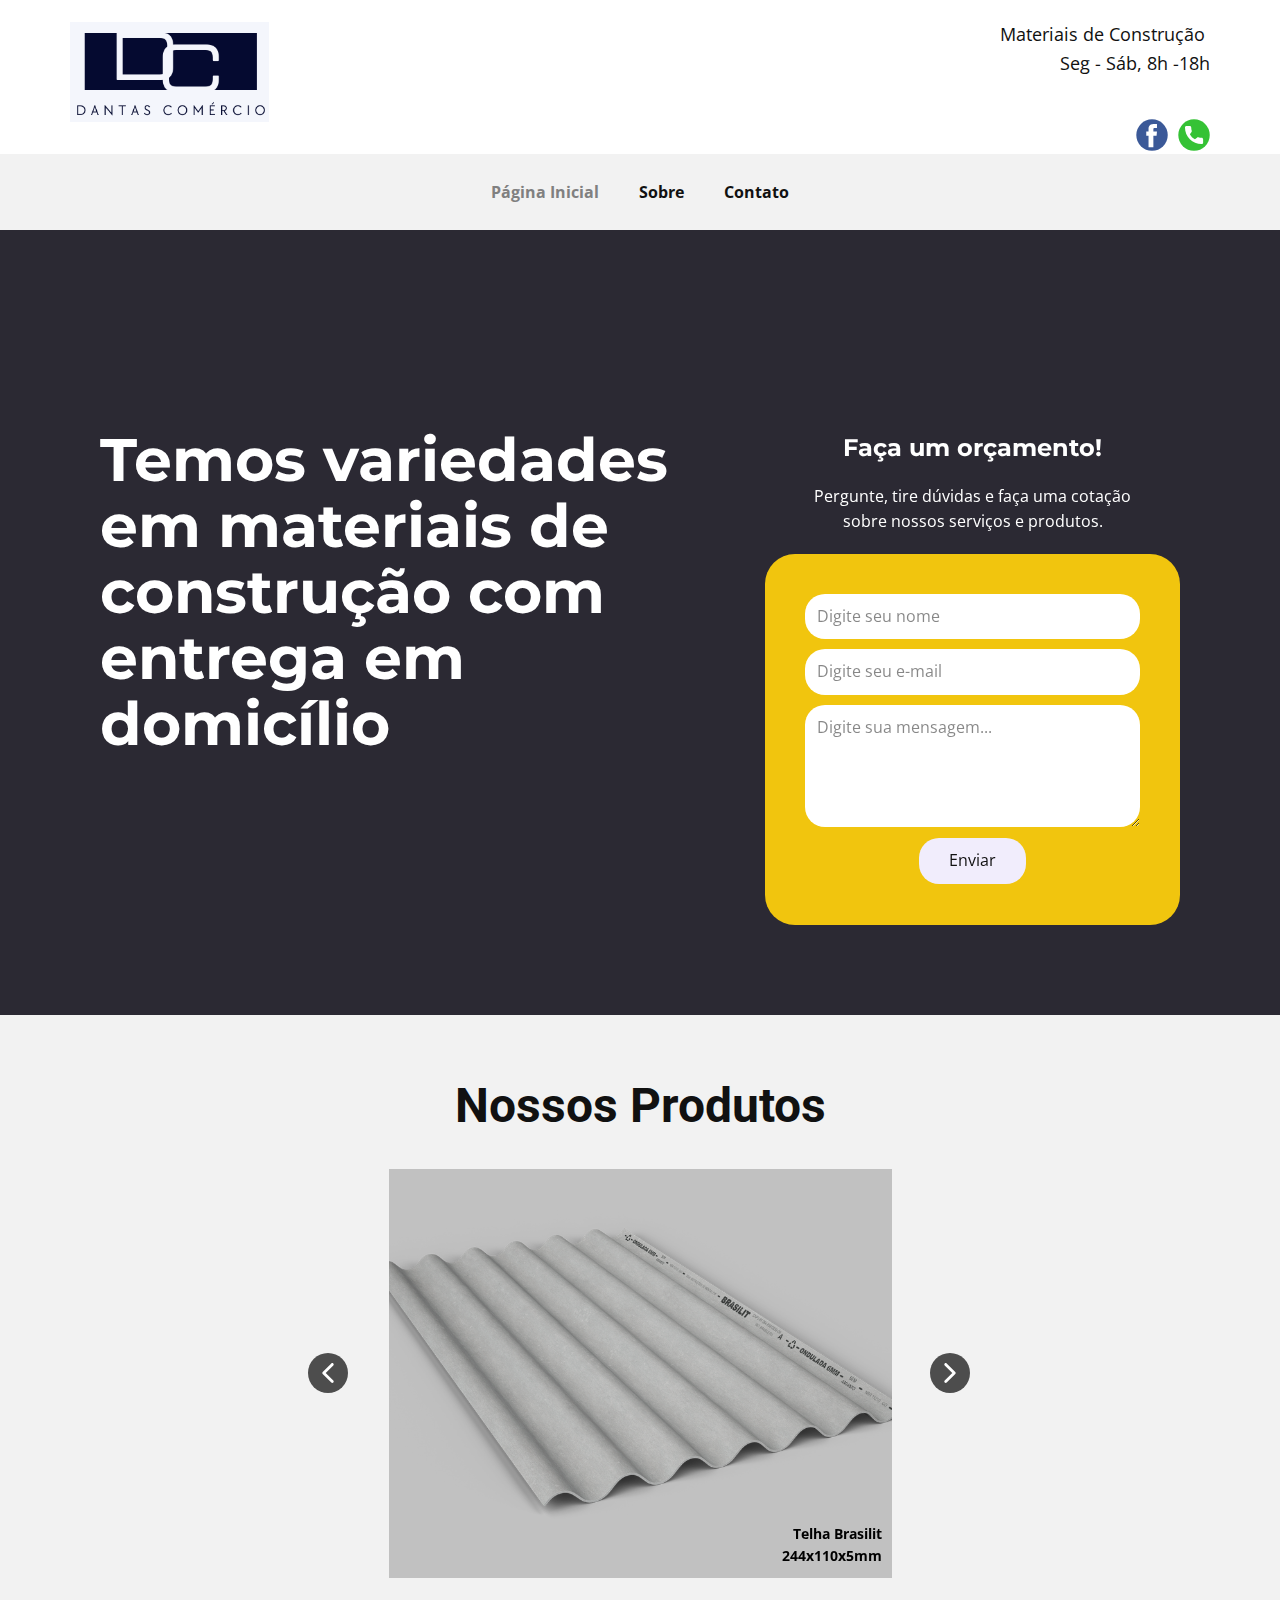
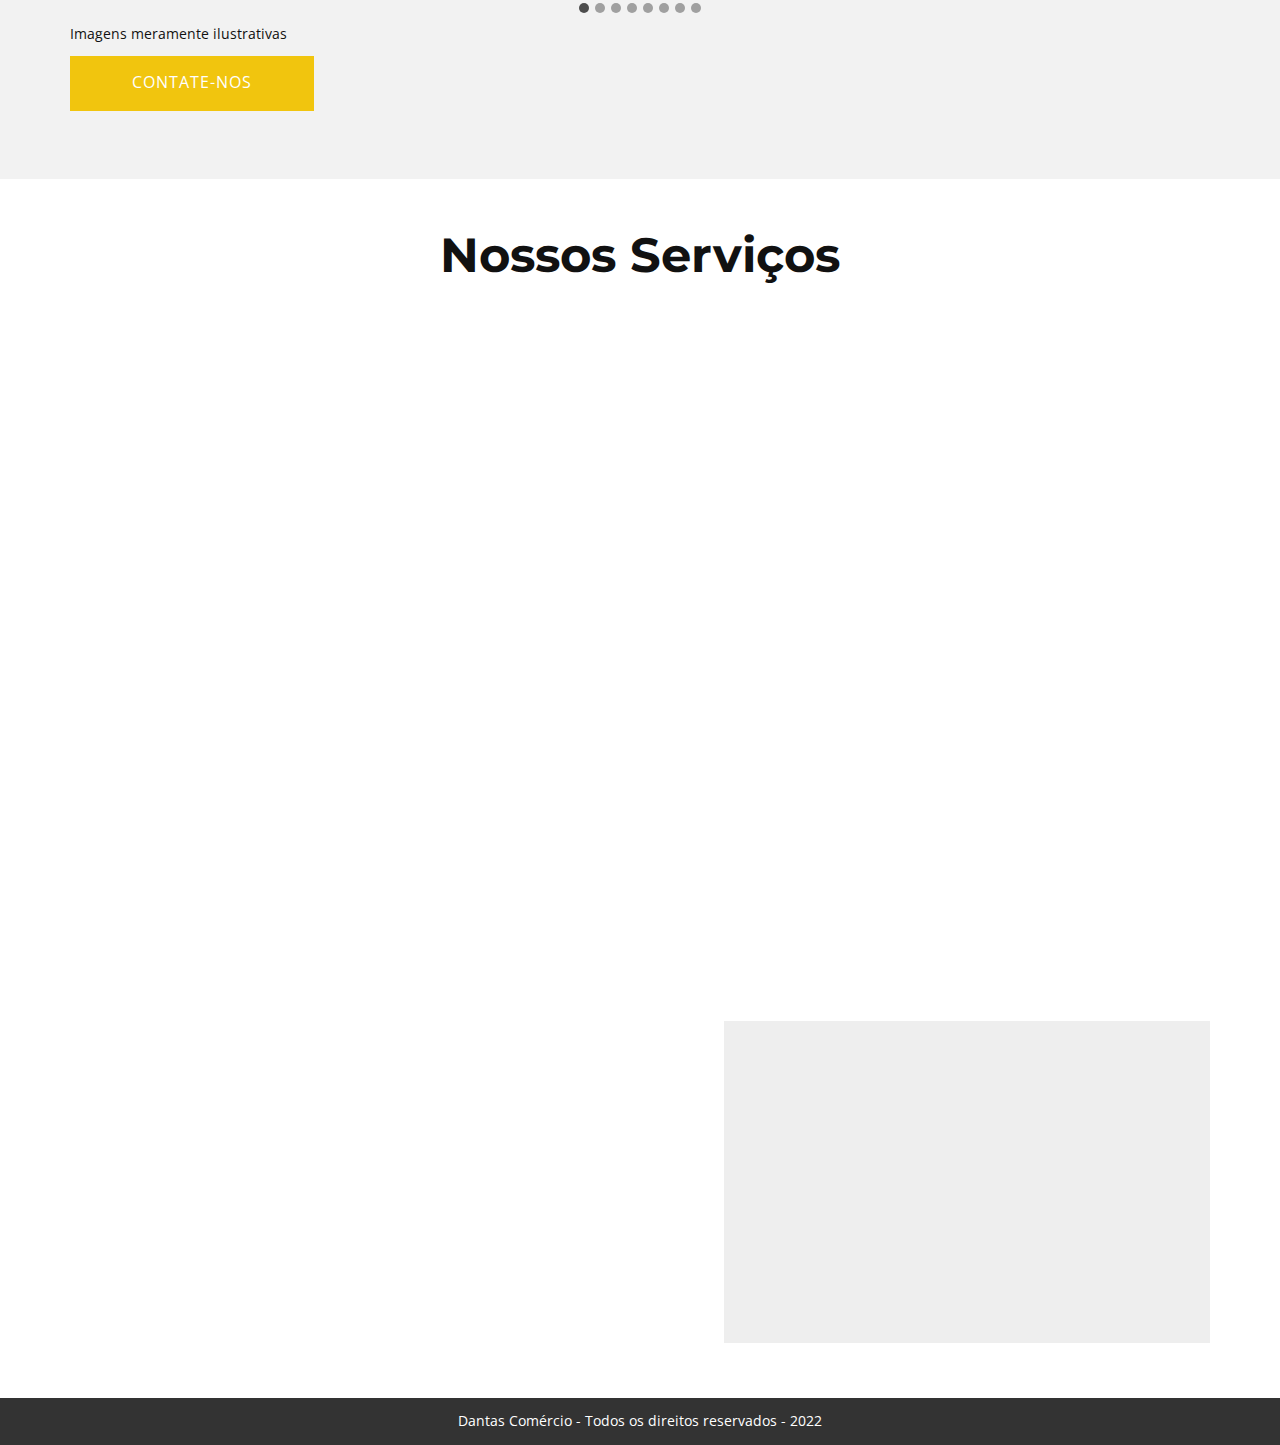
==== commit 27e4581d: "wpp link ok" ====
--- a/index.html
+++ b/index.html
@@ -27,7 +27,7 @@
 		"logo": "images/DC-Cr.png",
 		"sameAs": [
 				"https://www.facebook.com/dantascomerciomd/",
-				"tel:+5511960256099"
+				"https://api.whatsapp.com/send?phone=5511960256099&text=Ol%C3%A1%2C%20Manoel!%20Estou%20entrando%20em%20contato%20atrav%C3%A9s%20do%20link%20no%20seu%20site..."
 		]
 }</script>
     <meta name="theme-color" content="#7c5ddf">
@@ -47,7 +47,7 @@
               <a class="u-social-url" title="facebook" target="_blank" href="https://www.facebook.com/dantascomerciomd/"><span class="u-icon u-social-facebook u-social-icon u-icon-1"><svg class="u-svg-link" preserveAspectRatio="xMidYMin slice" viewBox="0 0 112 112" style=""><use xmlns:xlink="http://www.w3.org/1999/xlink" xlink:href="#svg-f225"></use></svg><svg class="u-svg-content" viewBox="0 0 112 112" x="0" y="0" id="svg-f225"><circle fill="currentColor" cx="56.1" cy="56.1" r="55"></circle><path fill="#FFFFFF" d="M73.5,31.6h-9.1c-1.4,0-3.6,0.8-3.6,3.9v8.5h12.6L72,58.3H60.8v40.8H43.9V58.3h-8V43.9h8v-9.2
             c0-6.7,3.1-17,17-17h12.5v13.9H73.5z"></path></svg></span>
               </a>
-              <a class="u-social-url" target="_blank" data-type="Phone" title="Phone" href="tel:+5511960256099"><span class="u-icon u-social-icon u-social-phone u-icon-2"><svg class="u-svg-link" preserveAspectRatio="xMidYMin slice" viewBox="0 0 112 112" style=""><use xmlns:xlink="http://www.w3.org/1999/xlink" xlink:href="#svg-a6d8"></use></svg><svg class="u-svg-content" viewBox="0 0 112 112" x="0" y="0" id="svg-a6d8"><circle fill="currentColor" cx="56.1" cy="56.1" r="55"></circle><path fill="#FFFFFF" d="M82.7,66c-3.9,0-7.7-0.6-11.3-1.8c-1.8-0.6-4,0-5,1.1l-7.1,5.4c-8.3-4.4-13.4-9.5-17.7-17.7l5.2-7
+              <a class="u-social-url" target="_blank" data-type="Phone" title="Whatsapp" href="https://api.whatsapp.com/send?phone=5511960256099&amp;text=Ol%C3%A1%2C%20Manoel!%20Estou%20entrando%20em%20contato%20atrav%C3%A9s%20do%20link%20no%20seu%20site..."><span class="u-icon u-social-icon u-social-phone u-icon-2"><svg class="u-svg-link" preserveAspectRatio="xMidYMin slice" viewBox="0 0 112 112" style=""><use xmlns:xlink="http://www.w3.org/1999/xlink" xlink:href="#svg-a6d8"></use></svg><svg class="u-svg-content" viewBox="0 0 112 112" x="0" y="0" id="svg-a6d8"><circle fill="currentColor" cx="56.1" cy="56.1" r="55"></circle><path fill="#FFFFFF" d="M82.7,66c-3.9,0-7.7-0.6-11.3-1.8c-1.8-0.6-4,0-5,1.1l-7.1,5.4c-8.3-4.4-13.4-9.5-17.7-17.7l5.2-7
 	c1.4-1.4,1.8-3.3,1.3-5.2c-1.2-3.6-1.8-7.5-1.8-11.3c0-2.8-2.3-5.1-5.1-5.1H29.5c-2.8,0-5.1,2.3-5.1,5.1c0,32.2,26.2,58.4,58.4,58.4
 	c2.8,0,5.1-2.3,5.1-5.1V71.1C87.8,68.3,85.6,66,82.7,66z"></path></svg></span>
               </a>
@@ -187,7 +187,7 @@
               <style data-mode="XL" data-visited="true"></style>
               <style data-mode="LG"></style>
               <style data-mode="MD"></style>
-              <style data-mode="SM"></style>
+              <style data-mode="SM" data-visited="true"></style>
               <style data-mode="XS" data-visited="true"></style>
             </div>
             <div class="u-carousel-item u-gallery-item u-carousel-item-4" data-image-width="600" data-image-height="600">
@@ -201,7 +201,7 @@
               <style data-mode="XL"></style>
               <style data-mode="LG"></style>
               <style data-mode="MD"></style>
-              <style data-mode="SM"></style>
+              <style data-mode="SM" data-visited="true"></style>
               <style data-mode="XS" data-visited="true"></style>
             </div>
             <div class="u-carousel-item u-gallery-item u-carousel-item-5" data-image-width="420" data-image-height="356">
@@ -215,7 +215,7 @@
               <style data-mode="XL"></style>
               <style data-mode="LG"></style>
               <style data-mode="MD"></style>
-              <style data-mode="SM"></style>
+              <style data-mode="SM" data-visited="true"></style>
               <style data-mode="XS" data-visited="true"></style>
             </div>
             <div class="u-carousel-item u-gallery-item u-carousel-item-6" data-image-width="458" data-image-height="458">
@@ -229,7 +229,7 @@
               <style data-mode="XL"></style>
               <style data-mode="LG"></style>
               <style data-mode="MD"></style>
-              <style data-mode="SM"></style>
+              <style data-mode="SM" data-visited="true"></style>
               <style data-mode="XS" data-visited="true"></style>
             </div>
             <div class="u-carousel-item u-gallery-item u-carousel-item-7" data-image-width="600" data-image-height="600">
@@ -243,7 +243,7 @@
               <style data-mode="XL"></style>
               <style data-mode="LG"></style>
               <style data-mode="MD"></style>
-              <style data-mode="SM"></style>
+              <style data-mode="SM" data-visited="true"></style>
               <style data-mode="XS" data-visited="true"></style>
             </div>
             <div class="u-carousel-item u-gallery-item u-carousel-item-8" data-image-width="600" data-image-height="600">
@@ -257,7 +257,7 @@
               <style data-mode="XL"></style>
               <style data-mode="LG"></style>
               <style data-mode="MD"></style>
-              <style data-mode="SM"></style>
+              <style data-mode="SM" data-visited="true"></style>
               <style data-mode="XS" data-visited="true"></style>
             </div>
           </div>
@@ -296,13 +296,13 @@
         <div class="u-expanded-width u-list u-list-1">
           <div class="u-repeater u-repeater-1">
             <div class="u-align-left u-container-style u-list-item u-repeater-item" data-animation-name="zoomIn" data-animation-duration="2000" data-animation-direction="">
-              <div class="u-container-layout u-similar-container u-valign-middle u-container-layout-1"><span class="u-custom-item u-file-icon u-icon u-icon-circle u-palette-1-base u-spacing-10 u-text-white u-icon-1"><img src="images/1.png" alt=""></span>
+              <div class="u-container-layout u-similar-container u-valign-middle u-container-layout-1"><span class="u-custom-item u-file-icon u-icon u-icon-circle u-palette-1-base u-spacing-10 u-text-white u-icon-1"><img src="images/12.png" alt=""></span>
                 <h5 class="u-custom-font u-font-montserrat u-text u-text-default u-text-2">Material de Construção</h5>
                 <p class="u-text u-text-3">Variedades em materiais de construção com preços atrativos. Venha conferir!</p>
               </div>
             </div>
             <div class="u-align-left u-container-style u-list-item u-repeater-item" data-animation-name="zoomIn" data-animation-duration="2000" data-animation-direction="">
-              <div class="u-container-layout u-similar-container u-valign-middle u-container-layout-2"><span class="u-custom-item u-file-icon u-icon u-icon-circle u-palette-1-base u-spacing-10 u-text-white u-icon-2"><img src="images/2.png" alt=""></span>
+              <div class="u-container-layout u-similar-container u-valign-middle u-container-layout-2"><span class="u-custom-item u-file-icon u-icon u-icon-circle u-palette-1-base u-spacing-10 u-text-white u-icon-2"><img src="images/13.png" alt=""></span>
                 <h5 class="u-custom-font u-font-montserrat u-text u-text-default u-text-4">Entrega em domicílio</h5>
                 <p class="u-text u-text-5">Aqui você compra na quantidade e qualidade desejada e entregamos no local de sua preferência.</p>
               </div>
@@ -344,7 +344,7 @@
             </p>
           </div>
         </div>
-        <div class="u-align-center-sm u-align-center-xs u-align-right-lg u-align-right-md u-align-right-xl u-grey-light-2 u-map u-map-1">
+        <div class="u-align-center-sm u-align-center-xs u-align-right-lg u-align-right-md u-align-right-xl u-expanded-width-xs u-grey-light-2 u-map u-map-1">
           <div class="embed-responsive">
             <iframe class="embed-responsive-item" src="//maps.google.com/maps?output=embed&amp;q=Avenida%20Torres%20Tibagy%2C%20758%2C%2007060-000%20-%20Guarulhos%2FSP&amp;z=10&amp;t=m" data-map="[base64]"></iframe>
           </div>
--- a/nicepage.css
+++ b/nicepage.css
@@ -34778,7 +34778,7 @@
   min-height: 16px;
   width: 74px;
   min-width: 42px;
-  margin: -2px 0 2px auto;
+  margin: -3px 0 3px auto;
 }
 
 .u-header .u-icon-1 {
--- a/Página-Inicial.css
+++ b/Página-Inicial.css
@@ -597,12 +597,12 @@
 
 @media (max-width: 575px) {
   .u-section-4 .u-sheet-1 {
-    min-height: 769px;
+    min-height: 816px;
   }
 
   .u-section-4 .u-group-1 {
     width: 340px;
-    margin-top: 50px;
+    margin-top: 51px;
   }
 
   .u-section-4 .u-text-1 {
@@ -619,6 +619,10 @@
   }
 
   .u-section-4 .u-map-1 {
-    width: 340px;
+    margin-top: 23px;
+    margin-bottom: 23px;
+    margin-right: initial;
+    margin-left: initial;
+    width: auto;
   }
 }